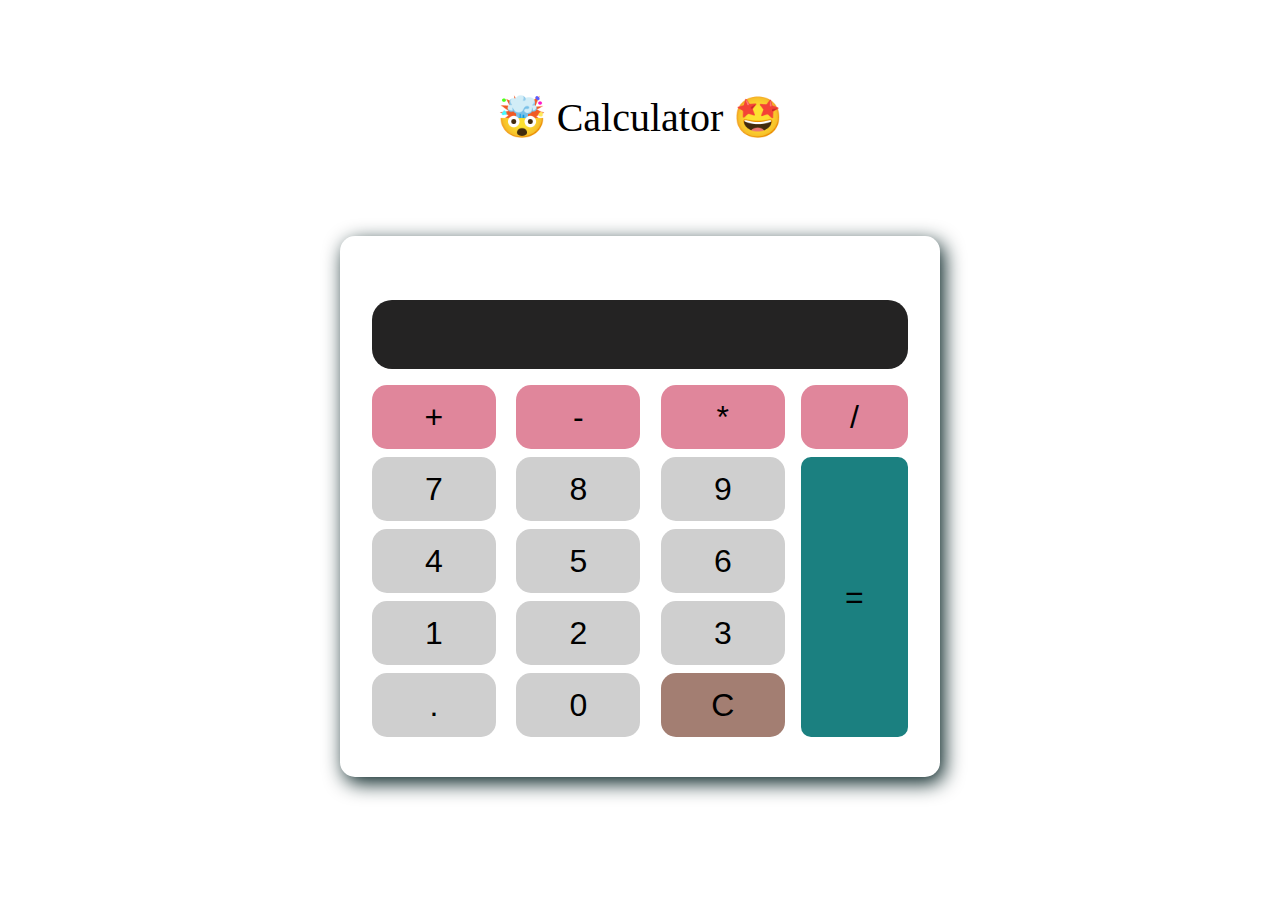
==== block-BJaaeo/code/index.html @ 6a53e872 "Simple Calculator UI" ====
<!DOCTYPE html>
<html lang="en">
  <head>
    <meta charset="UTF-8" />
    <meta name="viewport" content="width=device-width, initial-scale=1.0" />
    <title>Calculator</title>
    <link
      href="https://fonts.googleapis.com/css2?family=Montserrat:wght@200;400&display=swap"
      rel="stylesheet"
    />
    <link rel="stylesheet" href="style.css" />
  </head>
  <body>
    <h1>🤯 Calculator 🤩</h1>
    <main>
      <section class="calculator">
        <input type="text" class="calc-screen">
        <div class="btn-container">
          <div class="number-btn-container">
            <button class="number-btn btn functions">+</button>
            <button class="number-btn btn functions">-</button>
            <button class="number-btn btn functions">*</button>
            <button class="number-btn btn">7</button>
            <button class="number-btn btn">8</button>
            <button class="number-btn btn">9</button>
            <button class="number-btn btn">4</button>
            <button class="number-btn btn">5</button>
            <button class="number-btn btn">6</button>
            <button class="number-btn btn">1</button>
            <button class="number-btn btn">2</button>
            <button class="number-btn btn">3</button>
            <button class="number-btn btn">.</button>
            <button class="number-btn btn">0</button>
            <button class="number-btn clear">C</button>
          </div>
          <div class="equalto-container">
            <button class=" number-btn divide btn functions">/</button>
            <button class="equal">=</button>
          </div>
        </div>

      </section>
    </main>
    <script src="./script.js"></script>
  </body>
</html>
---- block-BJaaeo/code/style.css ----
/* http://meyerweb.com/eric/tools/css/reset/ 
   v2.0 | 20110126
   License: none (public domain)
*/

html, body, div, span, applet, object, iframe,
h1, h2, h3, h4, h5, h6, p, blockquote, pre,
a, abbr, acronym, address, big, cite, code,
del, dfn, em, img, ins, kbd, q, s, samp,
small, strike, strong, sub, sup, tt, var,
b, u, i, center,
dl, dt, dd, ol, ul, li,
fieldset, form, label, legend,
table, caption, tbody, tfoot, thead, tr, th, td,
article, aside, canvas, details, embed, 
figure, figcaption, footer, header, hgroup, 
menu, nav, output, ruby, section, summary,
time, mark, audio, video {
    margin: 0;
    padding: 0;
    border: 0;
    font-size: 100%;
    font: inherit;
    vertical-align: baseline;
}
/* HTML5 display-role reset for older browsers */
article, aside, details, figcaption, figure, 
footer, header, hgroup, menu, nav, section {
    display: block;
}
body {
    line-height: 1;
}
ol, ul {
    list-style: none;
}
blockquote, q {
    quotes: none;
}
blockquote:before, blockquote:after,
q:before, q:after {
    content: '';
    content: none;
}
table {
    border-collapse: collapse;
    border-spacing: 0;
}

/* Custom */

html {
    font-size: 16px;
}
body {
    line-height: 1.5;
}

* {
    box-sizing: border-box;
}

h1 {
    text-align: center;
    font-size: 2.5rem;
    padding: .5rem;
    margin: 5rem 0;
}

.calculator {
    max-width: 600px;
    background: white;
    margin: 0 auto;
    padding: 4rem 2rem 2rem 2rem;
    border-radius: 15px;
    box-shadow: 4px 6px 20px rgb(0, 30, 31);
}
button {
    display: inline-block;
    height: 4rem;
    border-radius: 15px;
    border: none;
    font-size: 2rem;
    cursor: pointer;
}
.calc-screen {
  width: 100%;
  padding: 1rem; 
  font-size: 2rem;
  font-weight: 900;
  display: inline-block;
  margin-bottom: 1rem;
  border: none;
  border-radius: 20px;
  text-align: right;
  background: rgb(36, 35, 35);
  color: #fff;  
  outline: none; 
}
.calc-screen:hover {
    outline: none;
}

.btn-container {
    width: 100%;
    display: flex;
    justify-content: space-between;
}
.number-btn-container {
    width: 77%;
    display: flex;
    flex-wrap: wrap;
    justify-content: space-between;
}
.number-btn {
    width: 30%;
    margin-bottom: .5rem;
    background: rgb(207,207,207);
}
.number-btn:hover {
    background: rgba(199, 116, 136, 0.5);
}

.equalto-container {
    width: 20%;
}
.divide {
    width: 100%;
    margin-bottom: .5rem;
}
.equal {
    width: 100%;
    height: 17.5rem;
    border-radius: 10px;
    background-color: rgb(27,128,128);
}
.equal:hover {
    background-color: rgba(27,128,128, .6);
}
.functions {
    background: rgb(224, 134, 155);
}
.functions:hover {
    background: rgba(207,207,207, .6);
}
.clear {
    background: rgb(163, 126, 114);
}
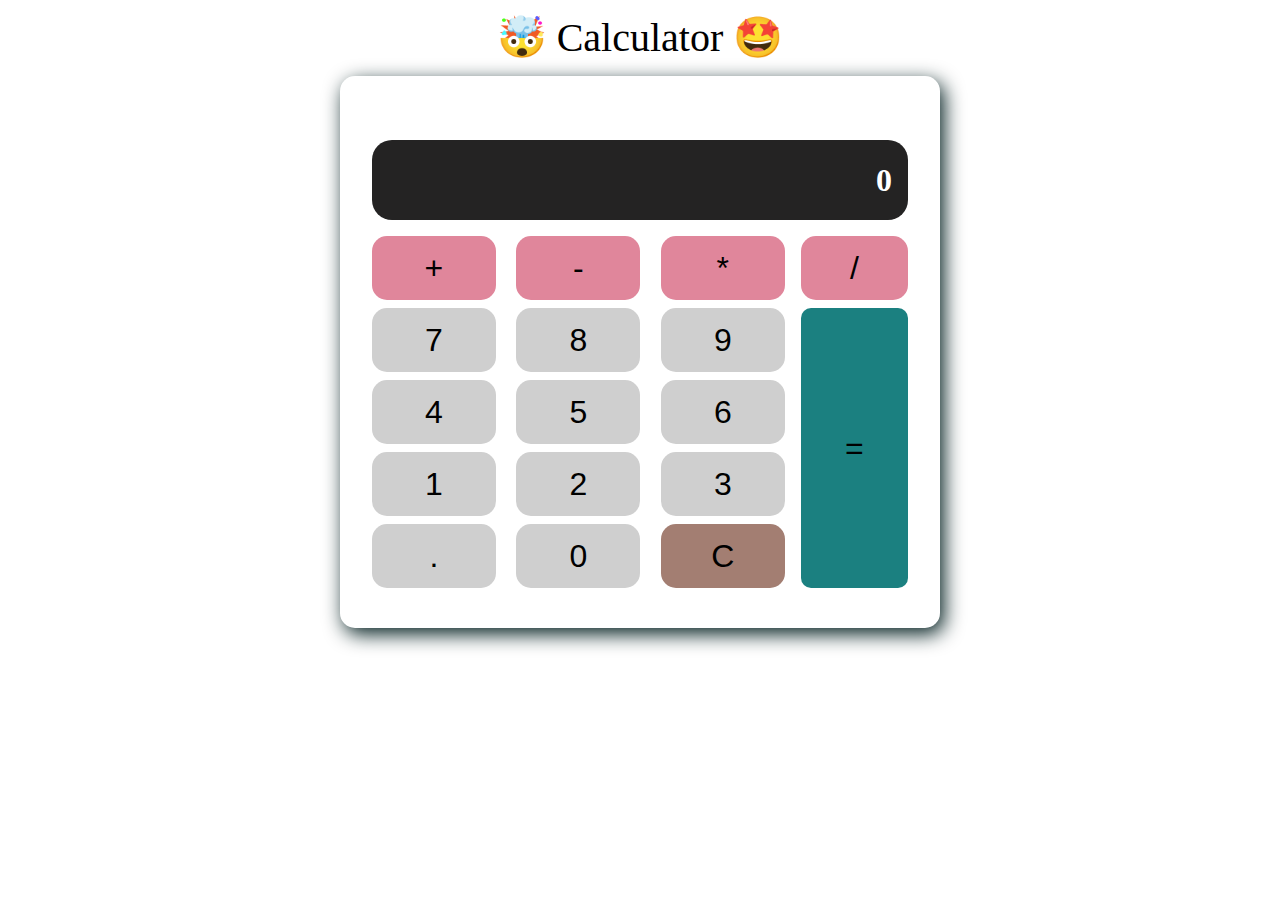
==== commit b99ea17c: "Refactor" ====
--- a/block-BJaaeo/code/index.html
+++ b/block-BJaaeo/code/index.html
@@ -14,23 +14,23 @@
     <h1>🤯 Calculator 🤩</h1>
     <main>
       <section class="calculator">
-        <input type="text" class="calc-screen">
+        <h1 class="calc-screen"></h1>
         <div class="btn-container">
           <div class="number-btn-container">
             <button class="number-btn btn functions">+</button>
             <button class="number-btn btn functions">-</button>
             <button class="number-btn btn functions">*</button>
-            <button class="number-btn btn">7</button>
-            <button class="number-btn btn">8</button>
-            <button class="number-btn btn">9</button>
-            <button class="number-btn btn">4</button>
-            <button class="number-btn btn">5</button>
-            <button class="number-btn btn">6</button>
-            <button class="number-btn btn">1</button>
-            <button class="number-btn btn">2</button>
-            <button class="number-btn btn">3</button>
-            <button class="number-btn btn">.</button>
-            <button class="number-btn btn">0</button>
+            <button class="number-btn btn seven">7</button>
+            <button class="number-btn btn eight">8</button>
+            <button class="number-btn btn nine">9</button>
+            <button class="number-btn btn four">4</button>
+            <button class="number-btn btn five">5</button>
+            <button class="number-btn btn six">6</button>
+            <button class="number-btn btn one">1</button>
+            <button class="number-btn btn two">2</button>
+            <button class="number-btn btn three">3</button>
+            <button class="number-btn btn decimal">.</button>
+            <button class="number-btn btn zero">0</button>
             <button class="number-btn clear">C</button>
           </div>
           <div class="equalto-container">
--- a/block-BJaaeo/code/style.css
+++ b/block-BJaaeo/code/style.css
@@ -64,7 +64,6 @@
     text-align: center;
     font-size: 2.5rem;
     padding: .5rem;
-    margin: 5rem 0;
 }
 
 .calculator {
@@ -87,7 +86,7 @@
   width: 100%;
   padding: 1rem; 
   font-size: 2rem;
-  font-weight: 900;
+  font-weight: 600;
   display: inline-block;
   margin-bottom: 1rem;
   border: none;
